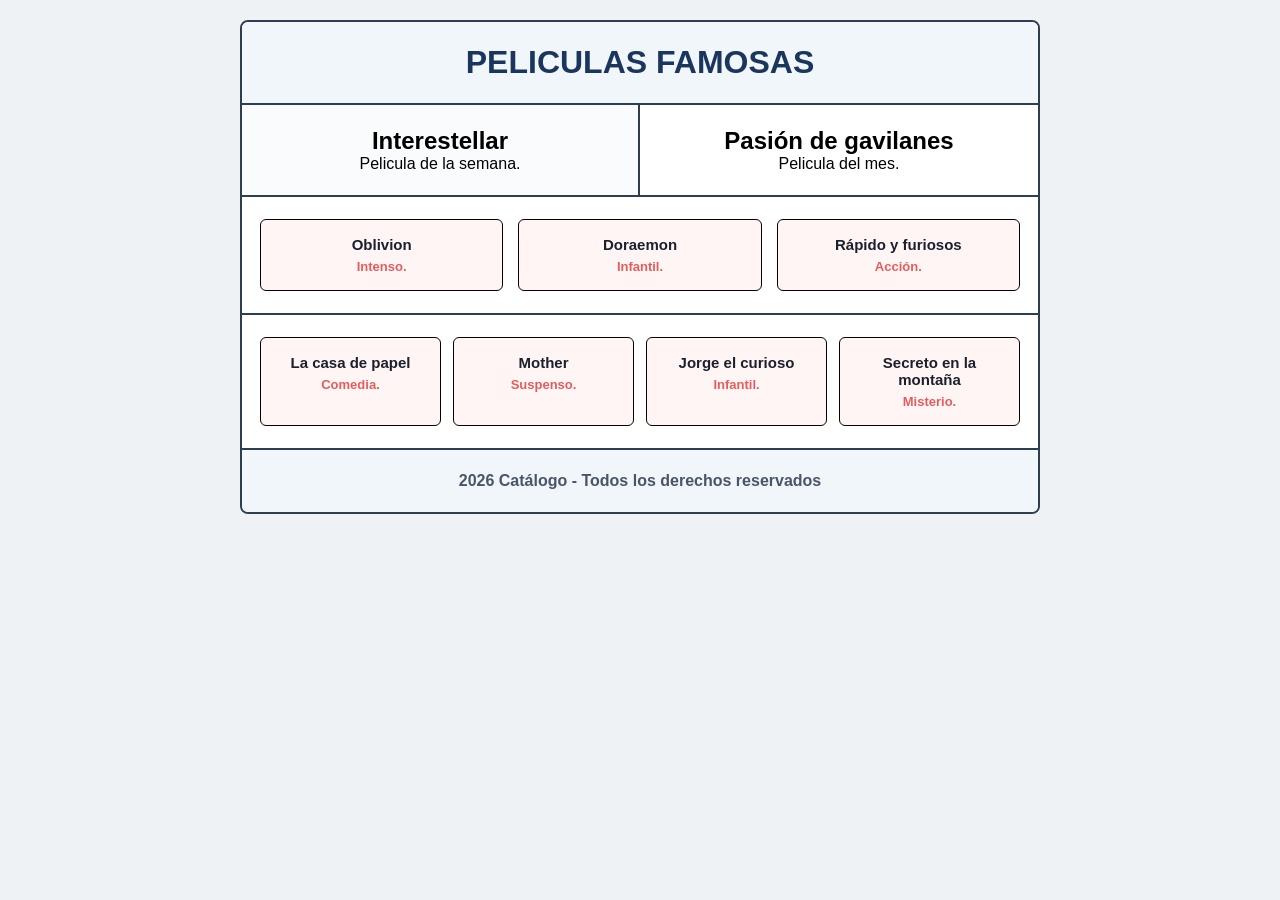
==== practicaClase2/index.html @ ea30a793 "Es mi primera version subida al git" ====
<!DOCTYPE html>
<html lang="es">
<head>
<meta charset="UTF-8">
<meta name="viewport" content="width=device-width, initial-scale=1.0">
<title>PELICULAS FAMOSAS</title>
<link rel="stylesheet" href="estilos.css">
</head>
<body>

<div class="contenedor-principal">

    
    <header class="bloque header">
    <h1>PELICULAS FAMOSAS</h1>
    </header>

    
    <section class="bloque seccion-doble">
    <div class="columna">
        <h2>Interestellar</h2>
        <p>Pelicula de la semana.</p>
    </div>
    <div class="columna">
        <h2>Pasión de gavilanes</h2>
        <p>Pelicula del mes.</p>
    </div>
    </section>

    
    <section class="bloque fila-tres">
    <div class="tarjeta-roja">
        <h3>Oblivion</h3>
        <p>Intenso.</p>
    </div>
    <div class="tarjeta-roja">
        <h3>Doraemon</h3>
        <p>Infantil.</p>
    </div>
    <div class="tarjeta-roja">
        <h3>Rápido y furiosos</h3>
        <p>Acción.</p>
    </div>
    </section>

    
    <section class="bloque fila-cuatro">
    <div class="tarjeta-roja">
        <h4>La casa de papel</h4>
        <p>Comedia.</p>
    </div>
    <div class="tarjeta-roja">
        <h4>Mother</h4>
        <p>Suspenso.</p>
    </div>
    <div class="tarjeta-roja">
        <h4>Jorge el curioso</h4>
        <p>Infantil.</p>
    </div>
    <div class="tarjeta-roja">
        <h4>Secreto en la montaña</h4>
        <p>Misterio.</p>
    </div>
    </section>

    
    <footer class="bloque footer">
    <p> 2026 Catálogo - Todos los derechos reservados</p>
    </footer>

</div>

</body>
</html>
---- practicaClase2/estilos.css ----
* {
    margin: 0;
    padding: 0;
    box-sizing: border-box;
    font-family: Arial, Helvetica, sans-serif;
}

body {
    background-color: #eef2f5;
    padding: 20px;
    display: flex;
    justify-content: center;
}

.contenedor-principal {
    width: 100%;
    max-width: 800px;
    background-color: #ffffff;
    border: 2px solid #2c3e50;
    border-radius: 8px;
    overflow: hidden;
}

.bloque {
    border-bottom: 2px solid #2c3e50;
    padding: 22px 18px;
}

.header {
    text-align: center;
    background-color: #f1f6fb;
    color: #1a365d;
}

.seccion-doble {
    display: grid;
    grid-template-columns: 1fr 1fr;
    padding: 0;
}

.seccion-doble .columna {
    padding: 22px 18px;
    text-align: center;
}

.seccion-doble .columna:first-child {
    border-right: 2px solid #2c3e50;
    background-color: #fafbfc;
}

.fila-tres {
    display: grid;
    grid-template-columns: repeat(3, 1fr);
    gap: 15px;
}

.fila-cuatro {
    display: grid;
    grid-template-columns: repeat(4, 1fr);
    gap: 12px;
}

.tarjeta-roja {
    border: 1px solid #090000;
    border-radius: 6px;
    padding: 16px 10px;
    text-align: center;
    background-color: #fff5f5;
}

.tarjeta-roja h3,
.tarjeta-roja h4 {
    margin-bottom: 6px;
    color: #1a202c;
    font-size: 15px;
}

.tarjeta-roja p {
    font-size: 13px;
    color: #e45d5d;
    font-weight: bold;
}

.footer {
    text-align: center;
    border-bottom: none;
    background-color: #f1f6fb;
    font-weight: bold;
    color: #4a5568;
}






@media (max-width: 768px) {
    body {
    padding: 10px;
    }

    .seccion-doble {
    grid-template-columns: 1fr;
    }

    .seccion-doble .columna:first-child {
    border-right: none;
    border-bottom: 2px solid #2c3e50;
    }

    .fila-cuatro {
    grid-template-columns: repeat(2, 1fr);
    gap: 12px;
    }
}

@media (max-width: 600px) {
    .fila-tres {
    grid-template-columns: 1fr;
    gap: 12px;
    }

    .fila-cuatro {
    grid-template-columns: 1fr;
    gap: 12px;
    }

    .bloque {
    padding: 15px 12px;
    }
}
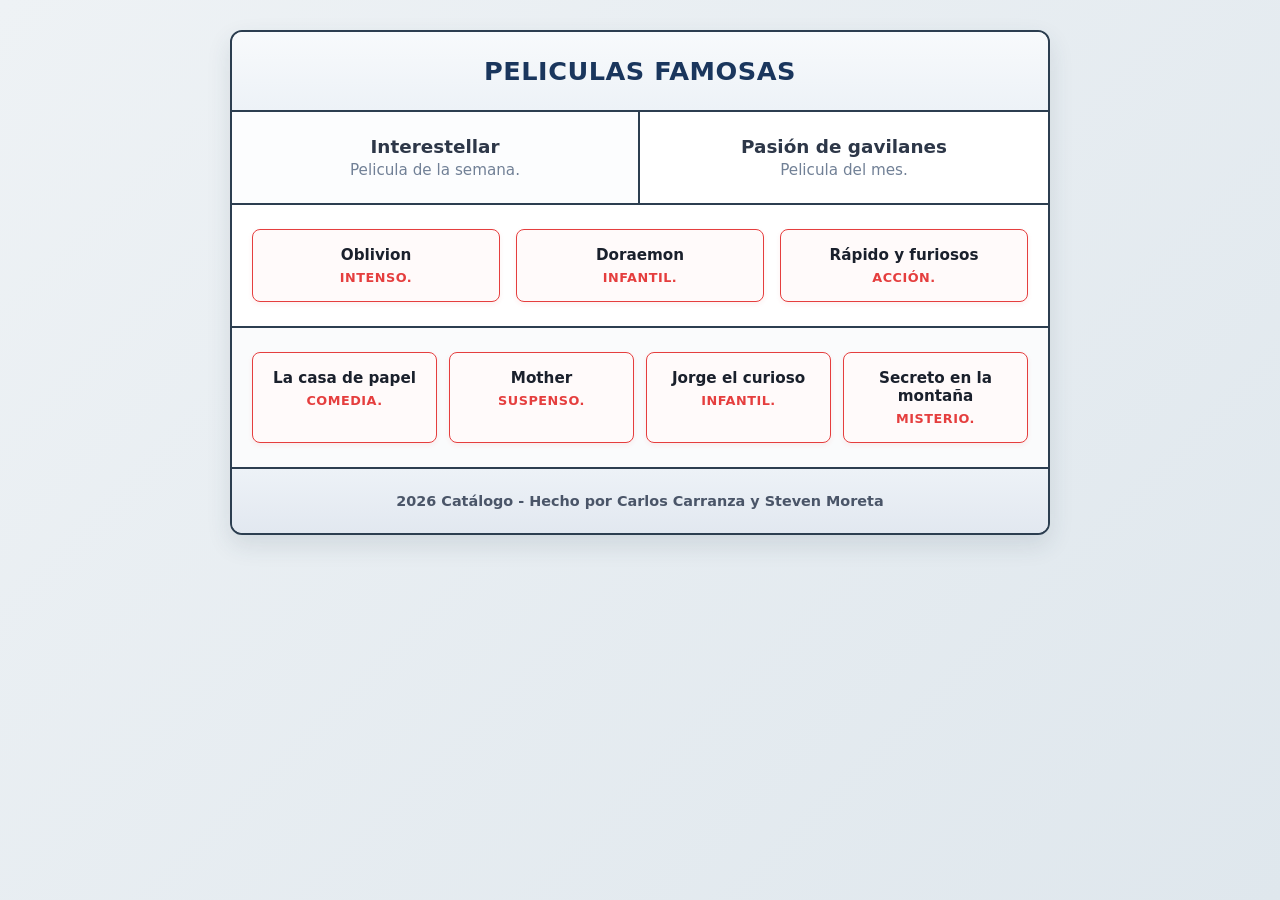
==== commit 787bf9e0: "Cambio de diseño" ====
--- a/practicaClase2/index.html
+++ b/practicaClase2/index.html
@@ -65,7 +65,7 @@
 
     
     <footer class="bloque footer">
-    <p> 2026 Catálogo - Todos los derechos reservados</p>
+    <p> 2026 Catálogo - Hecho por Carlos Carranza y Steven Moreta</p>
     </footer>
 
 </div>
--- a/practicaClase2/estilos.css
+++ b/practicaClase2/estilos.css
@@ -2,35 +2,46 @@
     margin: 0;
     padding: 0;
     box-sizing: border-box;
-    font-family: Arial, Helvetica, sans-serif;
+    font-family: 'Segoe UI', system-ui, -apple-system, sans-serif;
 }
 
 body {
-    background-color: #eef2f5;
-    padding: 20px;
+    background: linear-gradient(135deg, #eef2f5 0%, #dfe7ed 100%);
+    padding: 30px 15px;
+    min-height: 100vh;
     display: flex;
     justify-content: center;
+    align-items: flex-start;
 }
 
 .contenedor-principal {
     width: 100%;
-    max-width: 800px;
+    max-width: 820px;
     background-color: #ffffff;
     border: 2px solid #2c3e50;
-    border-radius: 8px;
+    border-radius: 12px;
+    box-shadow: 0 10px 25px rgba(44, 62, 80, 0.12);
     overflow: hidden;
 }
 
 .bloque {
     border-bottom: 2px solid #2c3e50;
-    padding: 22px 18px;
+    padding: 24px 20px;
 }
+
 
 .header {
     text-align: center;
-    background-color: #f1f6fb;
+    background: linear-gradient(to bottom, #f8fafc, #edf2f7);
     color: #1a365d;
+    letter-spacing: 0.5px;
 }
+
+.header h1 {
+    font-size: 1.6rem;
+    font-weight: 800;
+}
+
 
 .seccion-doble {
     display: grid;
@@ -39,93 +50,128 @@
 }
 
 .seccion-doble .columna {
-    padding: 22px 18px;
+    padding: 24px 20px;
     text-align: center;
+    transition: background-color 0.2s ease;
 }
 
 .seccion-doble .columna:first-child {
     border-right: 2px solid #2c3e50;
-    background-color: #fafbfc;
+    background-color: #fcfdfe;
 }
+
+.seccion-doble .columna:last-child {
+    background-color: #ffffff;
+}
+
+.seccion-doble .columna:hover {
+    background-color: #f7fafc;
+}
+
+.seccion-doble h2 {
+    font-size: 1.15rem;
+    color: #2d3748;
+    margin-bottom: 4px;
+}
+
+.seccion-doble p {
+    color: #718096;
+    font-size: 0.95rem;
+}
+
 
 .fila-tres {
     display: grid;
     grid-template-columns: repeat(3, 1fr);
-    gap: 15px;
+    gap: 16px;
+    background-color: #ffffff;
 }
 
 .fila-cuatro {
     display: grid;
     grid-template-columns: repeat(4, 1fr);
     gap: 12px;
+    background-color: #fafbfc;
 }
 
+
 .tarjeta-roja {
-    border: 1px solid #090000;
-    border-radius: 6px;
-    padding: 16px 10px;
+    border: 1.5px solid #e53e3e;
+    border-radius: 8px;
+    padding: 16px 12px;
     text-align: center;
-    background-color: #fff5f5;
+    background-color: #fffafa;
+    box-shadow: 0 2px 5px rgba(229, 62, 62, 0.08);
+    transition: transform 0.2s ease, box-shadow 0.2s ease, border-color 0.2s ease;
+    cursor: default;
 }
+
+
 
 .tarjeta-roja h3,
 .tarjeta-roja h4 {
     margin-bottom: 6px;
     color: #1a202c;
-    font-size: 15px;
+    font-size: 0.95rem;
+    font-weight: 700;
 }
 
 .tarjeta-roja p {
-    font-size: 13px;
-    color: #e45d5d;
-    font-weight: bold;
+    font-size: 0.8rem;
+    color: #e53e3e;
+    font-weight: 600;
+    text-transform: uppercase;
+    letter-spacing: 0.5px;
 }
+
 
 .footer {
     text-align: center;
     border-bottom: none;
-    background-color: #f1f6fb;
-    font-weight: bold;
+    background: linear-gradient(to bottom, #edf2f7, #e2e8f0);
+    font-weight: 600;
+    font-size: 0.9rem;
     color: #4a5568;
 }
 
 
 
 
-
-
 @media (max-width: 768px) {
     body {
-    padding: 10px;
+        padding: 12px;
     }
 
     .seccion-doble {
-    grid-template-columns: 1fr;
+        grid-template-columns: 1fr;
     }
 
     .seccion-doble .columna:first-child {
-    border-right: none;
-    border-bottom: 2px solid #2c3e50;
+        border-right: none;
+        border-bottom: 2px solid #2c3e50;
     }
 
     .fila-cuatro {
-    grid-template-columns: repeat(2, 1fr);
-    gap: 12px;
+        grid-template-columns: repeat(2, 1fr);
+        gap: 12px;
     }
 }
 
+
+
+
 @media (max-width: 600px) {
     .fila-tres {
-    grid-template-columns: 1fr;
-    gap: 12px;
+        grid-template-columns: 1fr;
+        gap: 12px;
     }
 
     .fila-cuatro {
-    grid-template-columns: 1fr;
-    gap: 12px;
+        grid-template-columns: 1fr;
+        gap: 12px;
     }
 
     .bloque {
-    padding: 15px 12px;
+        padding: 16px 14px;
     }
 }
